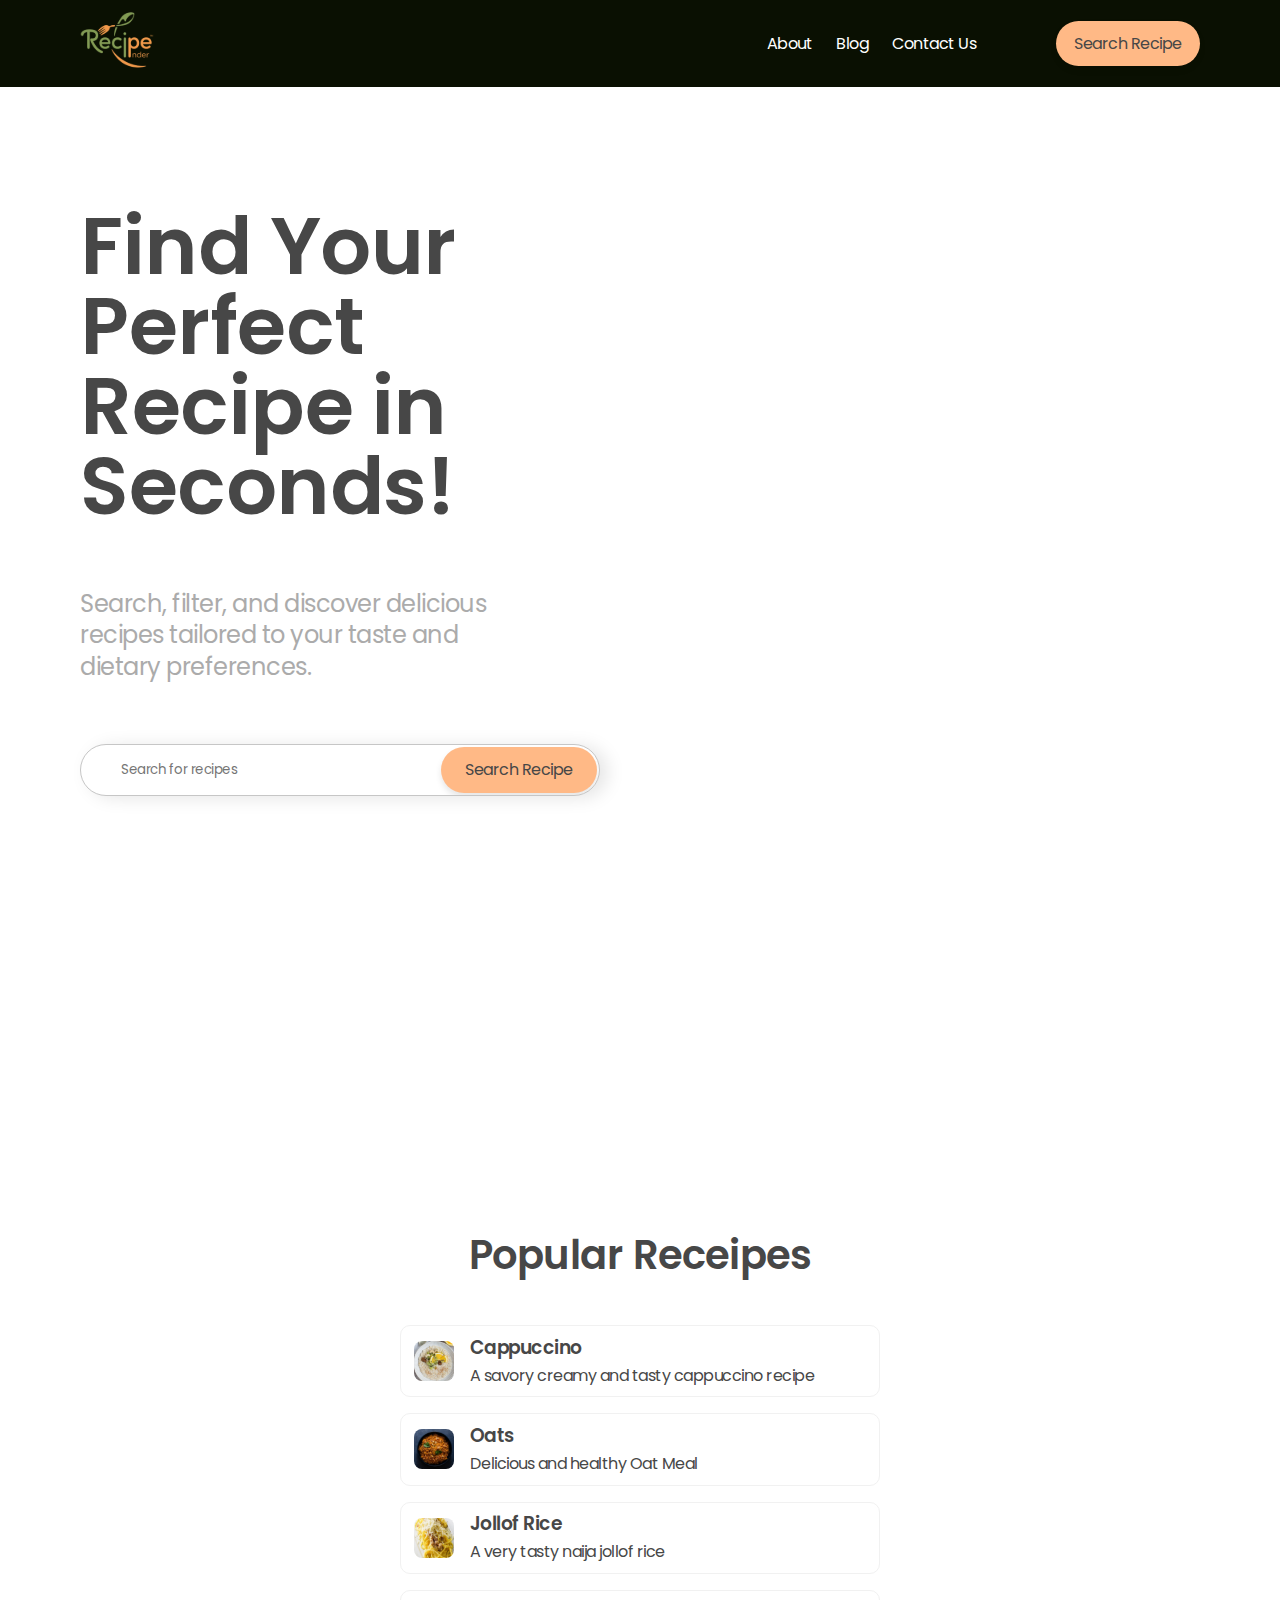
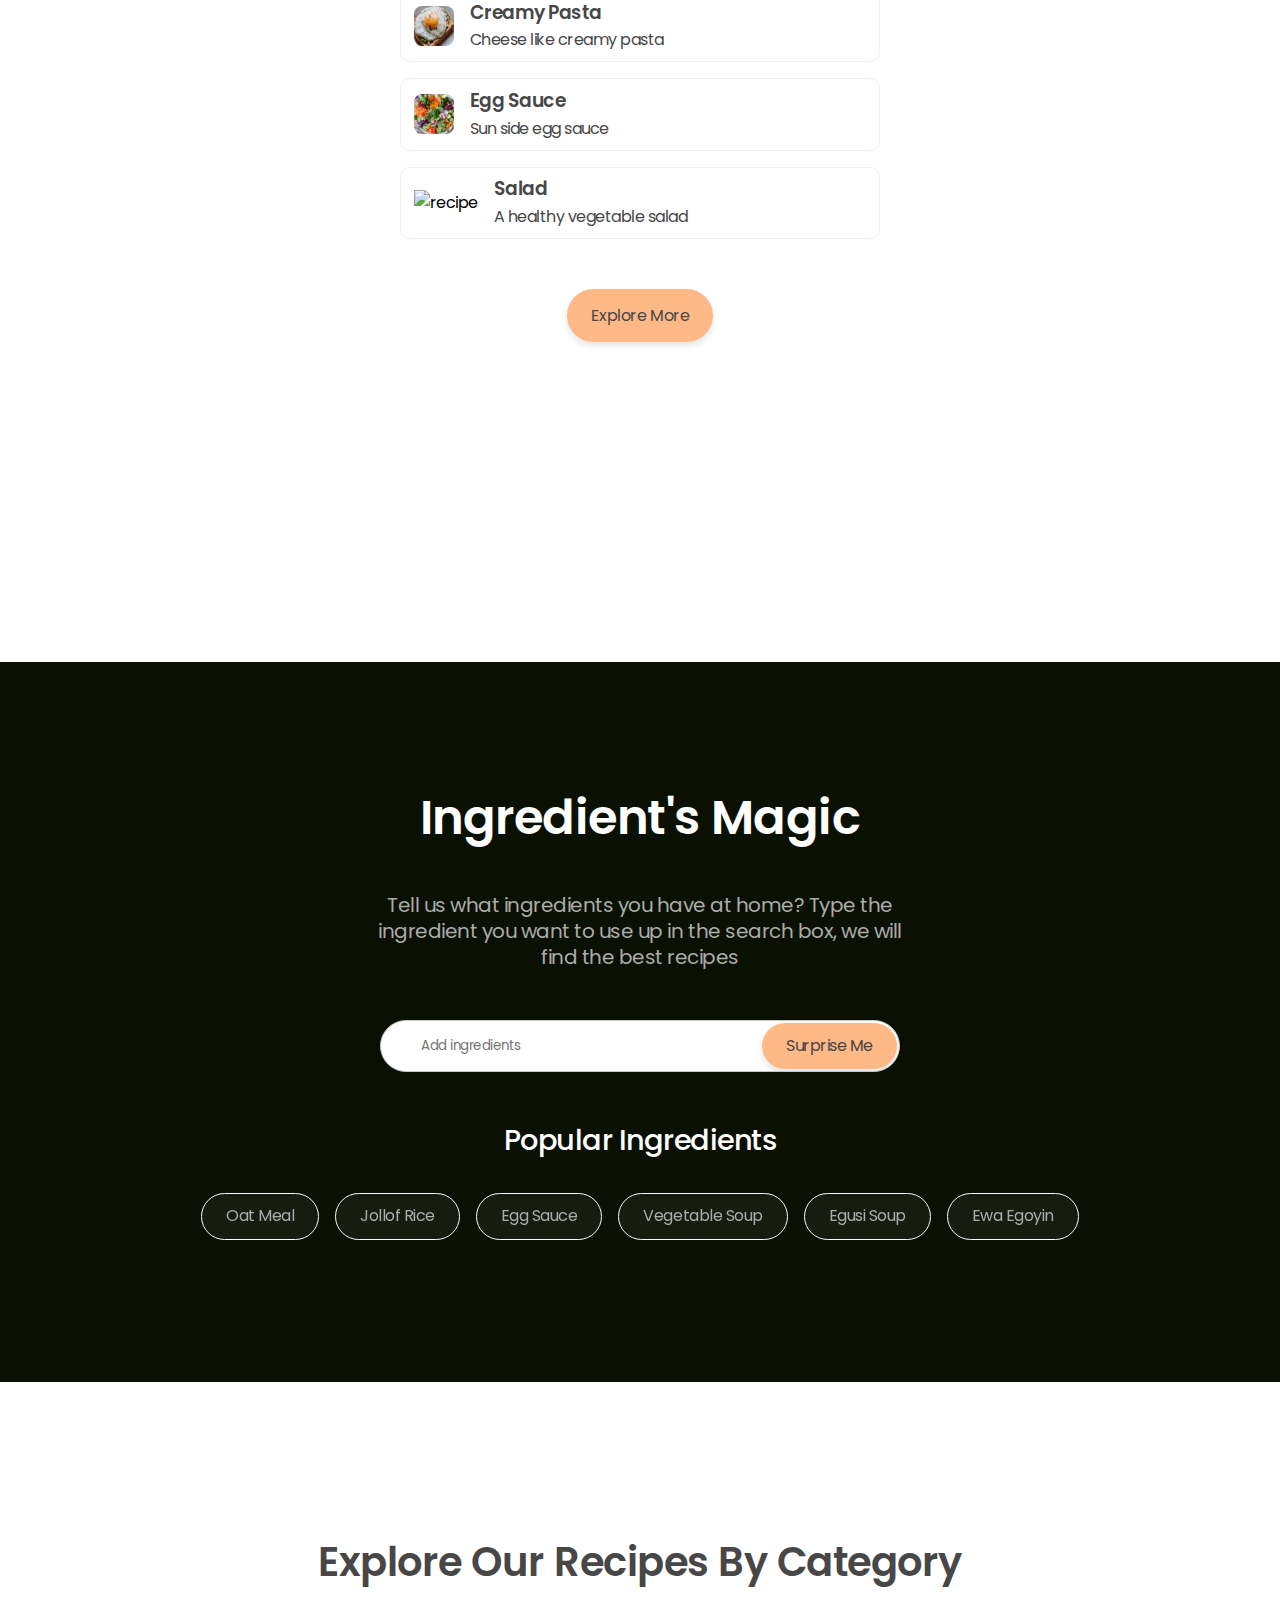
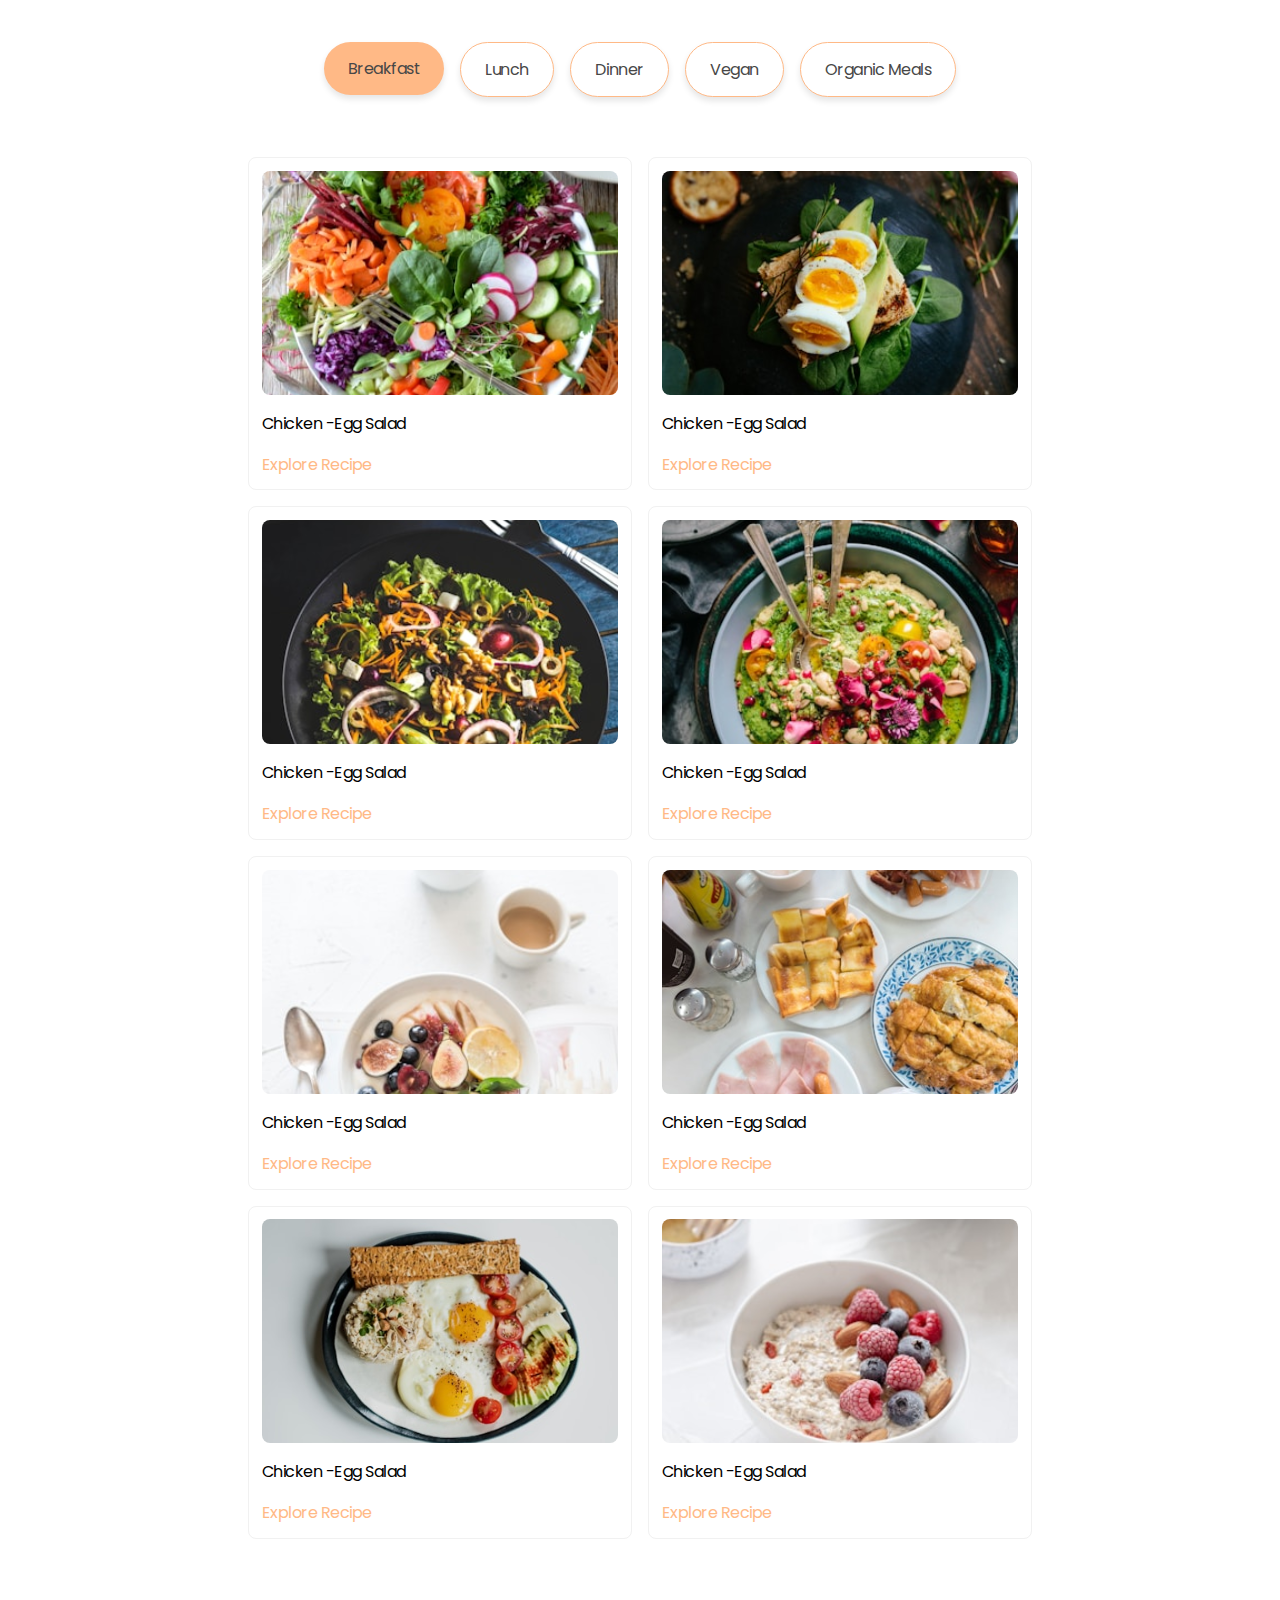
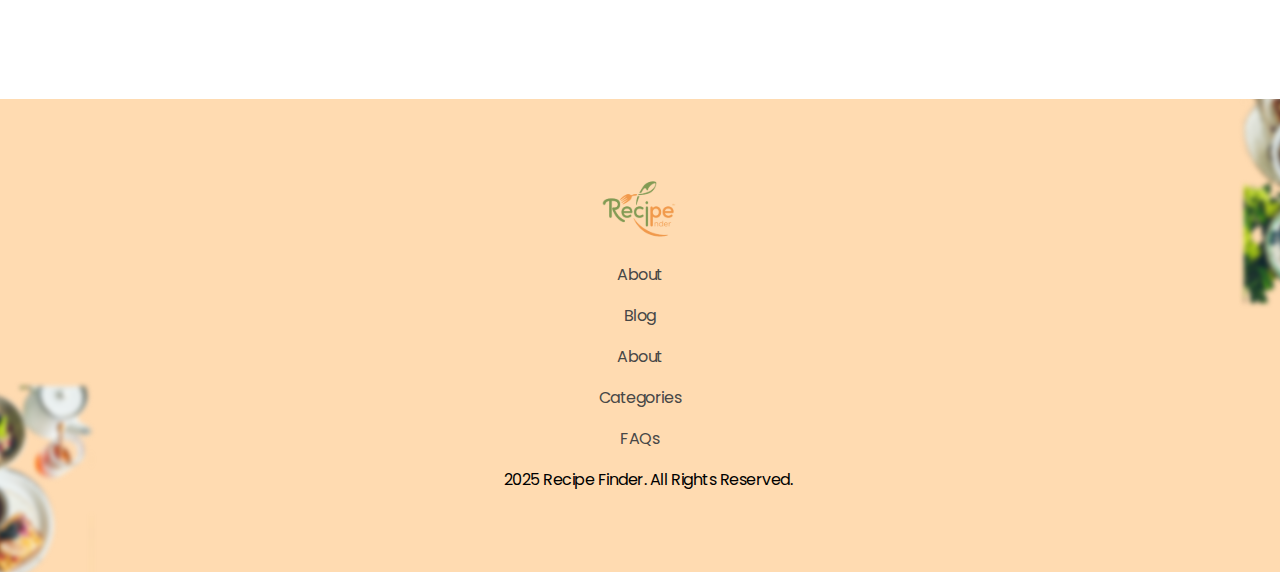
==== index.html @ 2b49505c "Initial" ====
<!DOCTYPE html>
<html lang="en">
<head>
    <meta charset="UTF-8">
    <meta name="viewport" content="width=device-width, initial-scale=1.0">
    <link rel="stylesheet" href="style.css">
    <link rel="stylesheet" href="https://cdnjs.cloudflare.com/ajax/libs/font-awesome/6.6.0/css/all.min.css" integrity="sha512-Kc323vGBEqzTmouAECnVceyQqyqdsSiqLQISBL29aUW4U/M7pSPA/gEUZQqv1cwx4OnYxTxve5UMg5GT6L4JJg==" crossorigin="anonymous" referrerpolicy="no-referrer" />
    <title>Recipe Finder</title>
</head>
<body>
    
    <div class="body-wrapper">

        <div class="nav-bar">

            <a href="./index.html" class="logo">
                <img src="./images/Logo.svg" alt="">
            </a>

            <div class="nav-container-right">

                <div class="nav-link">
                    <a href="#" class="link isnavlink"> About </a>

                    <a href="#" class="link isnavlink"> Blog </a>

                    <a href="#" class="link isnavlink"> Contact Us </a>
                </div>

                <button class="nav-button">Search Recipe</button>

            </div>

            <div class="mobile-menu-icon">
                <i class="fa-solid fa-bars"></i>
            </div>

        </div>

        <div class="body-content-wrapper">

            <div class="hero-section">

                <div class="header-content">
                    <h1>Find Your Perfect Recipe in Seconds!</h1>

                    <p>Search, filter, and discover delicious recipes tailored to your taste and dietary preferences.</p>

                    <form>
                        <div class="form-element">
                            <div class="input-icon">
                                <i class="fa-solid fa-magnifying-glass"></i>
                                <input type="text" placeholder="Search for recipes" class="search-bar">
                            </div>

                            <button type="submit" class="search-button">Search Recipe</button>
                        </div>
                    </form>
                </div>

            </div>

            <div class="pop-recipe-section">

                <h2>Popular Receipes</h2>

                <div class="recipe-group">

                    <div class="recipe-chip">
                        <img src="./images/img 2.svg" alt="recipe">

                        <div class="chip-content">
                            <h3>Cappuccino</h3>
                            <p>A savory creamy and tasty cappuccino recipe</p>
                        </div>
                    </div>

                    <div class="recipe-chip">
                        <img src="./images/img 3.svg" alt="recipe">
                        
                        <div class="chip-content">
                            <h3>Oats</h3>
                            <p>Delicious and healthy Oat Meal</p>
                        </div>
                    </div>

                    <div class="recipe-chip">
                        <img src="./images/img 4.svg" alt="recipe">
                        
                        <div class="chip-content">
                            <h3>Jollof Rice</h3>
                            <p>A very tasty naija jollof rice</p>
                        </div>
                    </div>

                    <div class="recipe-chip">
                        <img src="./images/img 5.svg" alt="recipe">
                        
                        <div class="chip-content">
                            <h3>Creamy Pasta</h3>
                            <p>Cheese like creamy pasta</p>
                        </div>
                    </div>

                    <div class="recipe-chip">
                        <img src="./images/img 6.svg" alt="recipe">
                        
                        <div class="chip-content">
                            <h3>Egg Sauce</h3>
                            <p>Sun side egg sauce</p>
                        </div>
                    </div>

                    <div class="recipe-chip">
                        <img src="./images/img 7.svg" alt="recipe">
                        
                        <div class="chip-content">
                            <h3>Salad</h3>
                            <p>A healthy vegetable salad</p>
                        </div>
                    </div>
                
                </div>

                <button type="button" class="primary-button">Explore More</button>

            </div>

            <div class="ingredient-section">

                <h2>Ingredient's Magic</h2>

                <p>Tell us what ingredients you have at home? Type the ingredient you want to use up in the search box, we will find the best recipes</p>

                <form>
                    <div class="form-element">
                        <div class="input-icon  ingredient-icon">
                            <i class="fa-solid fa-magnifying-glass"></i>
                            <input type="text" placeholder="Add ingredients" class="search-bar">
                        </div>

                        <button type="submit" class="search-button">Surprise Me</button>

                    </div>
                </form>

                <div class="content-wrapper">

                    <h3>Popular Ingredients</h3>

                    <div class="chip-wrapper">
                        <div class="chip">
                            <p>Oat Meal</p>
                        </div>

                        <div class="chip">
                            <p>Jollof Rice</p>
                        </div>

                        <div class="chip">
                            <p>Egg Sauce</p>
                        </div>

                        <div class="chip">
                            <p>Vegetable Soup</p>
                        </div>

                        <div class="chip">
                            <p>Egusi Soup</p>
                        </div>

                        <div class="chip">
                            <p>Ewa Egoyin</p>
                        </div>

                    </div>
                </div>

            </div>

            <div class="explore-section">

                <h2>Explore Our Recipes By Category</h2>

                <div class="chip-wrapper">

                    <button type="button" class="primary-button">Breakfast</button>

                    <button type="button" class="secondary-button">Lunch</button>

                    <button type="button" class="secondary-button">Dinner</button>

                    <button type="button" class="secondary-button">Vegan</button>

                    <button type="button" class="secondary-button">Organic Meals</button>

                </div>

                <div class="recipe-card-wrapper">

                    <div class="card">
                        <div class="img-container">

                        </div>

                        <p>Chicken -Egg Salad</p>

                        <div class="card-footer">
                            <p>Explore Recipe</p>

                            <i class="fa-solid fa-arrow-right"></i>
                        </div>
                    </div>

                    <div class="card">
                        <div class="img-container is2">

                        </div>

                        <p>Chicken -Egg Salad</p>

                        <div class="card-footer">
                            <p>Explore Recipe</p>

                            <i class="fa-solid fa-arrow-right"></i>
                        </div>
                    </div>

                    <div class="card">
                        <div class="img-container is3">

                        </div>

                        <p>Chicken -Egg Salad</p>

                        <div class="card-footer">
                            <p>Explore Recipe</p>

                            <i class="fa-solid fa-arrow-right"></i>
                        </div>
                    </div>

                    <div class="card">
                        <div class="img-container is4">

                        </div>

                        <p>Chicken -Egg Salad</p>

                        <div class="card-footer">
                            <p>Explore Recipe</p>

                            <i class="fa-solid fa-arrow-right"></i>
                        </div>
                    </div>

                    <div class="card ">
                        <div class="img-container is5">

                        </div>

                        <p>Chicken -Egg Salad</p>

                        <div class="card-footer">
                            <p>Explore Recipe</p>

                            <i class="fa-solid fa-arrow-right"></i>
                        </div>
                    </div>

                    <div class="card">
                        <div class="img-container is6">

                        </div>

                        <p>Chicken -Egg Salad</p>

                        <div class="card-footer">
                            <p>Explore Recipe</p>

                            <i class="fa-solid fa-arrow-right"></i>
                        </div>
                    </div>

                    <div class="card">
                        <div class="img-container is7">

                        </div>

                        <p>Chicken -Egg Salad</p>

                        <div class="card-footer">
                            <p>Explore Recipe</p>

                            <i class="fa-solid fa-arrow-right"></i>
                        </div>
                    </div>

                    <div class="card">
                        <div class="img-container is8">

                        </div>

                        <p>Chicken -Egg Salad</p>

                        <div class="card-footer">
                            <p>Explore Recipe</p>

                            <i class="fa-solid fa-arrow-right"></i>
                        </div>
                    </div>


                </div>

            </div>

            <div class="footer-section">

                <div class="logo">
                    <img src="./images/Logo.svg" alt="Logo">
                </div>

                <a href="#" class="link">About</a>

                <a href="#" class="link">Blog</a>

                <a href="#" class="link">About</a>

                <a href="#" class="link">Categories</a>

                <a href="#" class="link">FAQs</a>

                <div class="copy-rght">

                    <i class="fa-solid fa-copyright"></i>

                    <p>2025 Recipe Finder. All Rights Reserved.</p>
                </div>
            </div>

        </div>
    </div>

    <script src="script.js"></script>

</body>
</html>
---- style.css ----
@import url('https://fonts.googleapis.com/css2?family=Poppins:ital,wght@0,100;0,200;0,300;0,400;0,500;0,600;0,700;0,800;0,900;1,100;1,200;1,300;1,400;1,500;1,600;1,700;1,800;1,900&display=swap');

:root {
    --primary-color: #FFB986;
    --secondary-color: #0A1002;
    --background-color: #f7f7f7;
    --text-color: #333;
    --font-family: "Poppins", sans-serif;
    --font-size: 1rem;
    --letter-spacing: -0.031rem;
}

*{
    margin: 0;
    padding: 0;
    box-sizing: border-box;
    font-family: "Poppins", sans-serif;
    letter-spacing: -0.031rem;
}

.nav-bar{
    display: flex;
    padding: 0.625rem 5rem;
    justify-content: space-between;
    align-items: center;
    align-self: stretch;
    background-color: #0A1002;
}

.nav-container-right{
    display: flex;
    align-items: center;
    gap: 5rem;
}

.mobile-menu-icon{
    display: none;
}

.nav-link{
    display: flex;
    align-items: flex-start;
    gap: 1.5rem;
}

.nav-link a{
    color: #FFF;
}

.link{
    text-decoration: none;
    color: #474747;
    font-size: 1rem;
}
.nav-button{
    display: flex;
    padding: 0.875rem 1.5rem;
    flex-direction: column;
    align-items: flex-start;
    gap: 0.625rem;
    border: none;
    outline: none;
    border-radius: 62.4375rem;
    background: var(--Primary-4, #FFB986);
}

.body-content-wrapper{
    display: flex;
    flex-direction: column;
    align-items: flex-start;
    row-gap: 5rem;
    align-self: stretch;
}

.hero-section{
    display: flex;
    height: 92vh;
    padding: 0.625rem 5rem;
    flex-direction: column;
    justify-content: center;
    align-items: flex-start;
    gap: 3.125rem;
    align-self: stretch;
    background: url(./images/Hero\ Section.svg);
    background-size: cover;
    background-repeat: no-repeat;
    background-position: center;
}

.header-content{
    display: flex;
    width: 40%;
    flex-direction: column;
    align-items: flex-start;
    gap: 3.875rem;
}

.header-content h1{
    color: var(--Black-10, #474747);
    font-family: Poppins;
    font-size: 5rem;
    font-style: normal;
    font-weight: 600;
    line-height: 100%; /* 4rem */
}

.header-content p{
    color: var(--Black-6, #ABABAB);
    font-family: Poppins;
    font-size: 1.5rem;
    font-style: normal;
    font-weight: 400;
    line-height: 130%; /* 1.4625rem */
}

.form-element{
    display: flex;
    width: 32.5rem;
    height: 3.25rem;
    padding: 0.125rem 0.125rem 0.125rem 1.5rem;
    justify-content: space-between;
    align-items: center;
    border-radius: 6.1875rem;
    border: 0.5px solid var(--Black-5, #C6C6C6);
    background: #FFF;
    box-shadow: 8px 2px 18px 0px rgba(0, 0, 0, 0.10);
    align-items: center;
    overflow: hidden;
}

.input-icon{
    display: flex;
    flex-direction: row;
    column-gap: 1rem;
    align-items: center;
    color: #ABABAB;
}

.search-bar{
    border: none;
}

.search-bar:focus{
    outline: none;
}

.search-button{
    display: flex;
    padding: 0.875rem 1.5rem;
    flex-direction: column;
    justify-content: center;
    align-items: flex-start;
    gap: 0.625rem;
    align-self: stretch;
    border: none;
    outline: none;
    border-radius: 62.4375rem;
    background: var(--Primary-4, #FFB986);
}

.pop-recipe-section{
    height: auto;
    display: flex;
    flex-direction: column;
    align-items: center;
    gap: 3.125rem;
    align-self: stretch;
    padding: 15rem;
    align-items: center;
    justify-content: center;
}

.pop-recipe-section h2{
    color: var(--Black-10, #474747);
    font-family: Poppins;
    font-size: 2.5rem;
    font-style: normal;
    font-weight: 600;
    line-height: 100%; /* 4rem */
}

.recipe-group{
    width: 80%;
    display: flex;
    flex-wrap: wrap;
    align-items: center;
    justify-content: center;
    gap: 1rem;
}

.recipe-chip{
    display: flex;
    width: 100%;
    padding: 0.8rem;
    align-items: center;
    gap: 1rem;
    border-radius: 0.625rem;
    border: 0.5px solid var(--Black-3, #F1F1F1);
    background: #FFF;
    max-width: 30rem;
    min-width: 25rem;
}

.chip-content{
    display: flex;
    flex-direction: column;
    gap: 0.625rem;
}
.recipe-chip h3{
    color: var(--Black-10, #474747);
    font-family: Poppins;
    font-weight: 600;
    line-height: 100%; /* 4rem */
    color: #474747;
}

.recipe-chip p{
    color: var(--Black-10, #474747);
    font-family: Poppins;
    font-style: normal;
    font-weight: 600;
    line-height: 100%; /* 4rem */
    color: #474747;
    font-weight: 400;
}

.primary-button{
    display: flex;
    padding: 0.875rem 1.5rem;
    flex-direction: column;
    align-items: flex-start;
    gap: 0.625rem;
    border: none;
    outline: none;
    border-radius: 62.4375rem;
    background: var(--Primary-4, #FFB986);
}

.secondary-button{
    display: flex;
    padding: 0.875rem 1.5rem;
    flex-direction: column;
    align-items: flex-start;
    gap: 0.625rem;
    border: solid;
    outline: none;
    border-width: 1px;
    border-radius: 62.4375rem;
    border-color: var(--Secondary-4, #FFB986);
    background: #FFF;
    /* color: #FFB986; */
}

/* General Button Styles */
button {
    background-color: #ff6f61; /* Attractive red-orange */
    color: #474747;
    border: none;
    padding: 12px 20px;
    font-size: 16px;
    cursor: pointer;
    border-radius: 8px;
    transition: all 0.3s ease-in-out;
    box-shadow: 0 4px 6px rgba(0, 0, 0, 0.1);
    font-weight: 400;
    align-items: center;
    justify-content: center;
}

/* Hover Effect */
button:hover {
    background-color: #e85a50; /* Slightly darker on hover */
    transform: scale(1.05); /* Slight scaling effect */
    box-shadow: 0 6px 12px rgba(0, 0, 0, 0.2);
    color: white;
    font-weight: 400;
}

/* Active Effect (Clicking the Button) */
button:active {
    transform: scale(0.98);
    box-shadow: 0 3px 8px rgba(0, 0, 0, 0.15);
}

/* Nav Button Specific */
.nav-button {
    padding: 10px 18px;
    font-size: 16px;
}

/* Search Page Button */
.search-button {
    width: fit-content;
    font-size: 16px;
    align-items: center;
}


.ingredient-section{
    display: flex;
    height: 80vh;
    padding: 2.5rem 5rem;
    flex-direction: column;
    justify-content: center;
    align-items: center;
    gap: 3.125rem;
    align-self: stretch;
    background: #0A1002;
}

.ingredient-section h2{
    color: var(--Black, #FFF);
    font-family: Poppins;
    font-size: 3rem;
    font-style: normal;
    font-weight: 600;
    line-height: 100%; /* 2rem */
}

.ingredient-section p{
    width: 50%;
    color: var(--Black-6, #ABABAB);
    text-align: center;
    font-family: Poppins;
    font-size: 1.25rem;
    font-style: normal;
    font-weight: 400;
    line-height: 130%; /* 1.625rem */
}

.content-wrapper{
    display: flex;
    flex-direction: column;
    align-items: center;
    gap: 1.5rem;
}

.content-wrapper h3{
    color: var(--Black, #FFF);
    font-family: Poppins;
    font-size: 1.8rem;
    font-style: normal;
    font-weight: 500;
    line-height: 130%; /* 1.4625rem */
}

.chip-wrapper{
    width: 100%;
    display: flex;
    padding: 0.625rem 0rem;
    justify-content: center;
    align-items: flex-start;
    gap: 1rem;
}

.chip{
    display: flex;
   
    width: fit-content;
    padding: 0.75rem 1.5rem;
    flex-direction: column;
    align-items: center;
    gap: 0.625rem;
    border-radius: 62.4375rem;
    border: 0.05px solid var(--Black-2, #FAFAFA);
    background: rgba(255, 255, 255, 0.05);
    backdrop-filter: blur(2px);
}

.chip p{
    font-size: 1rem;
    width: 100%;
}

.explore-section{
    display: flex;
    padding: 5rem 5rem;
    flex-direction: column;
    justify-content: center;
    align-items: center;
    gap: 3.125rem;
    align-self: stretch;
}

.explore-section h2{
    color: var(--Black-10, #474747);
    font-family: Poppins;
    font-size: 2.5rem;
    font-style: normal;
    font-weight: 600;
    line-height: 100%; /* 4rem */
}

.recipe-card-wrapper{
    width: 70%;
    display: flex;
    justify-content: center;
    align-items: center;
    align-content: center;
    gap: 1rem;
    flex: 1 0 0;
    flex-wrap: wrap;
}

.card{
    display: flex;
    min-width: 11.5rem;
    padding: var(--Number-2, 0.8rem);
    flex-direction: column;
    align-items: flex-start;
    gap: 1rem;
    flex: 1 0 0;
    border-radius: var(--Number-2, 0.5rem);
    border: 0.5px solid var(--Black-3, #F1F1F1);
    background: #FFF;
    max-width: 25rem;
    min-width: 20rem;
}

.img-container{
    height: 14rem;
    align-self: stretch;
    border-radius: var(--Number-2, 0.5rem);
    background: url(./images/image\ 1.svg) lightgray 50% / cover no-repeat;
}

.is2{
    background: url(./images/image\ 2.svg) lightgray 50% / cover no-repeat;
}

.is3{
    background: url(./images/image\ 3.svg) lightgray 50% / cover no-repeat;
}

.is4{
    background: url(./images/image\ 4.svg) lightgray 50% / cover no-repeat;
}

.is5{
    background: url(./images/image\ 5.svg) lightgray 50% / cover no-repeat;
}

.is6{
    background: url(./images/image\ 6.svg) lightgray 50% / cover no-repeat;
}

.is7{
    background: url(./images/image\ 7.svg) lightgray 50% / cover no-repeat;
}

.is8{
    background: url(./images/image\ 8.svg) lightgray 50% / cover no-repeat;
}

.card-footer{
    width: 100%;
    display: flex;
    flex-direction: row;
    justify-content: space-between;
    align-items: center;
    color: #FFB986;
}

.footer-section{
    height: fit-content;
    display: flex;
    /* height: 24rem; */
    padding: 5rem 5rem;
    flex-direction: column;
    justify-content: center;
    align-items: center;
    gap: 1rem;
    align-self: stretch;
    background: var(--Secondary-4, #FFDBB1);
    background: url(./images/Footer\ Section.svg) lightgray 50% / cover no-repeat;
}

.copy-rght{
    display: flex;
    flex-direction: row;
    gap: 1rem;
    align-items: center;
    align-items: center;
}




@media (max-width: 1200px) {
    .nav-bar {
        padding: 0.625rem 2rem;
    }

    .hero-section {
        padding: 0.625rem 2rem;
    }

    .pop-recipe-section {
        padding: 10rem 2rem;
    }

    .ingredient-section {
        padding: 2.5rem 2rem;
    }

    .explore-section {
        padding: 2.5rem 2rem;
    }

    .footer-section {
        padding: 2.5rem 2rem;
    }
}

@media (max-width: 768px) {
    .nav-bar {
        flex-direction: column;
        align-items: flex-start;
    }

    .nav-container-right {
        flex-direction: column;
        gap: 1rem;
    }

    .header-content {
        width: 100%;
    }

    .recipe-group {
        width: 80vw;
    }

    .recipe-chip {
        min-width: 100%;
    }

    .ingredient-section p {
        width: 80%;
    }

    .content-wrapper h3 {
        font-size: 1.5rem;
    }

    .recipe-card-wrapper {
        width: 100%;
    }

    .card {
        min-width: 100%;
    }
}

@media (max-width: 480px) {
    .body-wrapper {
        width: 100%;
        overflow: hidden;
    }

    .nav-bar {
        padding: 0.625rem 1rem;
        background-color: #0A1002;
    }

    .nav-container-right{
        display: none;
    }

    .mobile-menu-icon i{
        display: block;
        color: #ABABAB;
        font-size: 5rem;
    }

    .content-wrapper{
        width: 100%;
        background-size: cover;
    }

    .hero-section {
        width: 100%;
        height: 90vh;
        padding: 0.625rem 1rem;
    }

    .header-content {
        width: 100%;
    }

    .form-element{
        width: 100%;
    }

    .pop-recipe-section {
        padding: 5rem 1rem;
    }

    .ingredient-section {
        padding: 1.25rem 1rem;
    }

    .ingredient-section h2 {
        font-size: 2rem;
    }

    .chip-wrapper{
        width: 100%;
        flex-wrap: wrap;
    }

    .chip{
        padding: 0.625rem 1rem;
    }

    .explore-section {
        padding: 1.25rem 1rem;
    }

    .explore-section h2 {
        font-size: 2rem;
        text-align: center;
    }

    .footer-section {
        padding: 1.25rem 1rem;
    }

    .header-content h1 {
        font-size: 2.5rem;
    }

    .header-content p {
        font-size: 1rem;
    }

    .recipe-chip {
        min-width: 100%;
    }

    .ingredient-section p {
        width: 100%;
    }

    .content-wrapper h3 {
        font-size: 1.2rem;
    }

    .recipe-card-wrapper {
        width: 100%;
    }

    .card {
        min-width: 100%;
    }
}
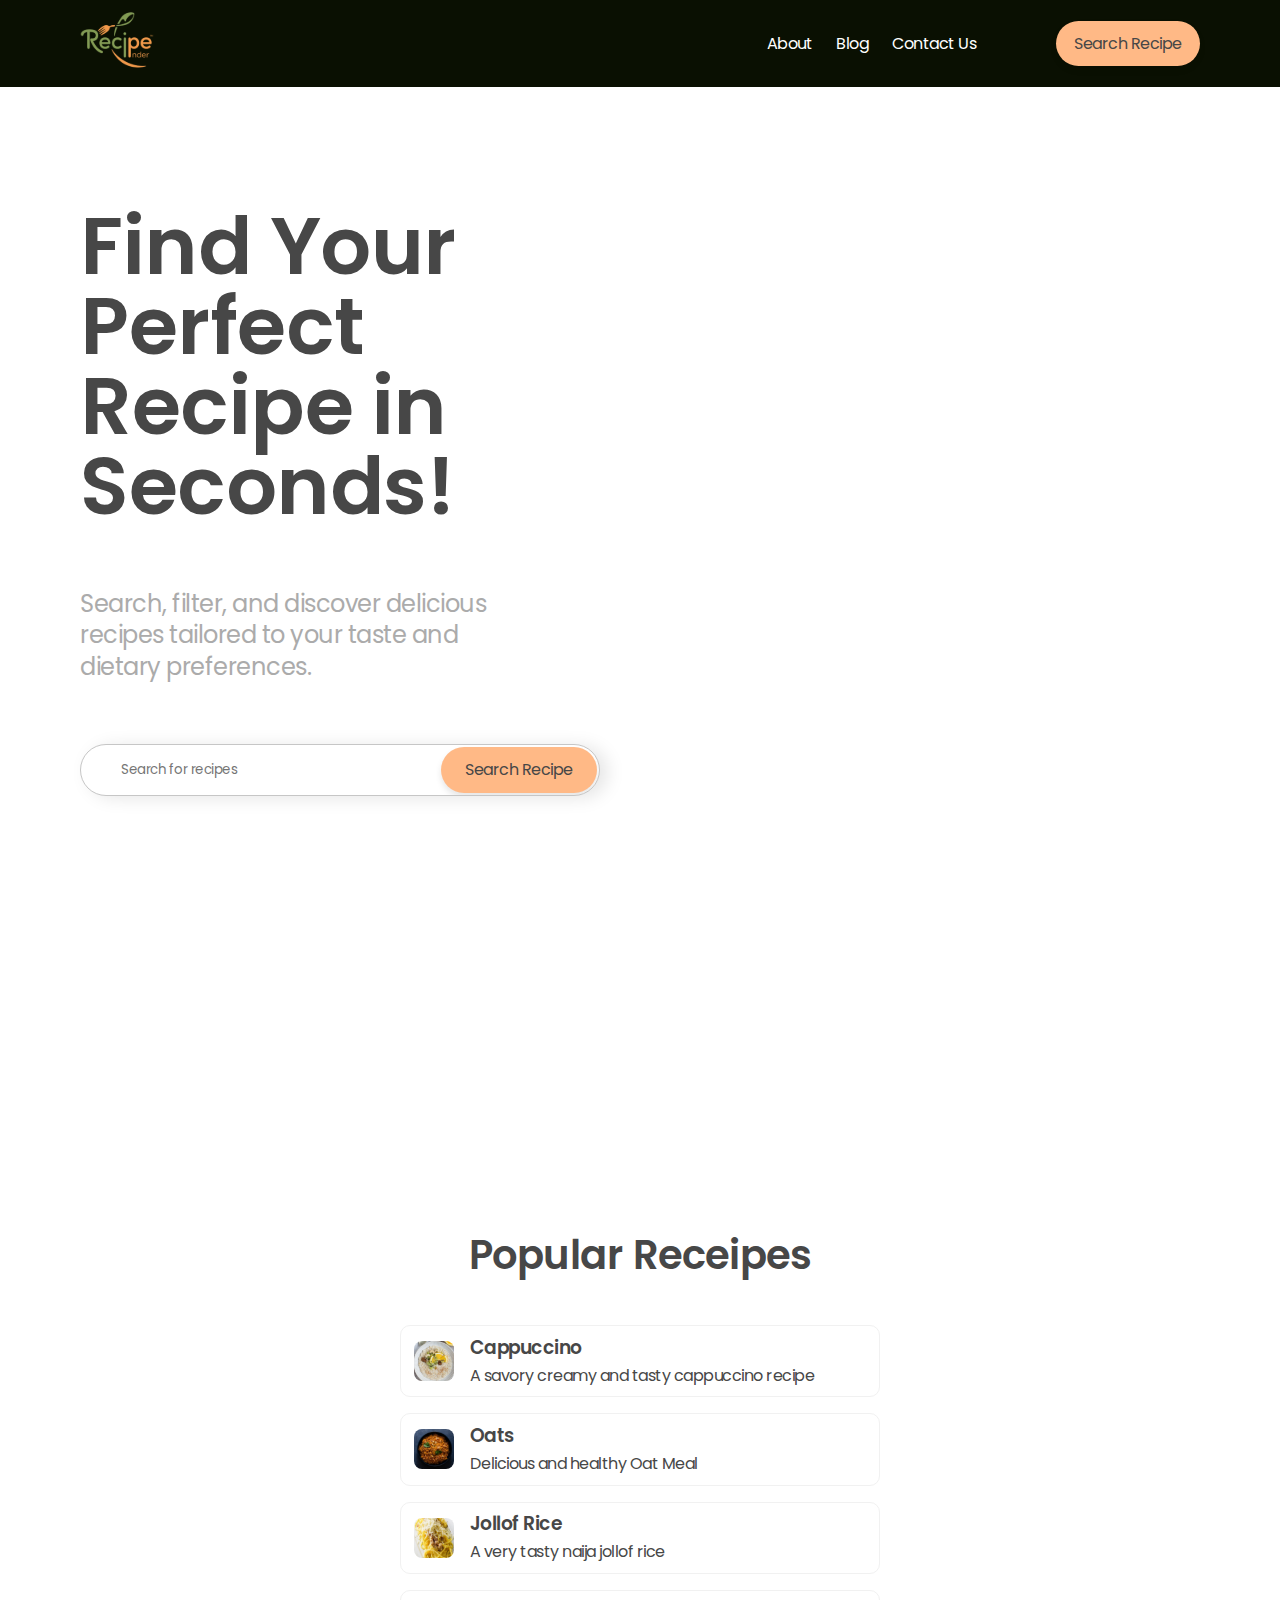
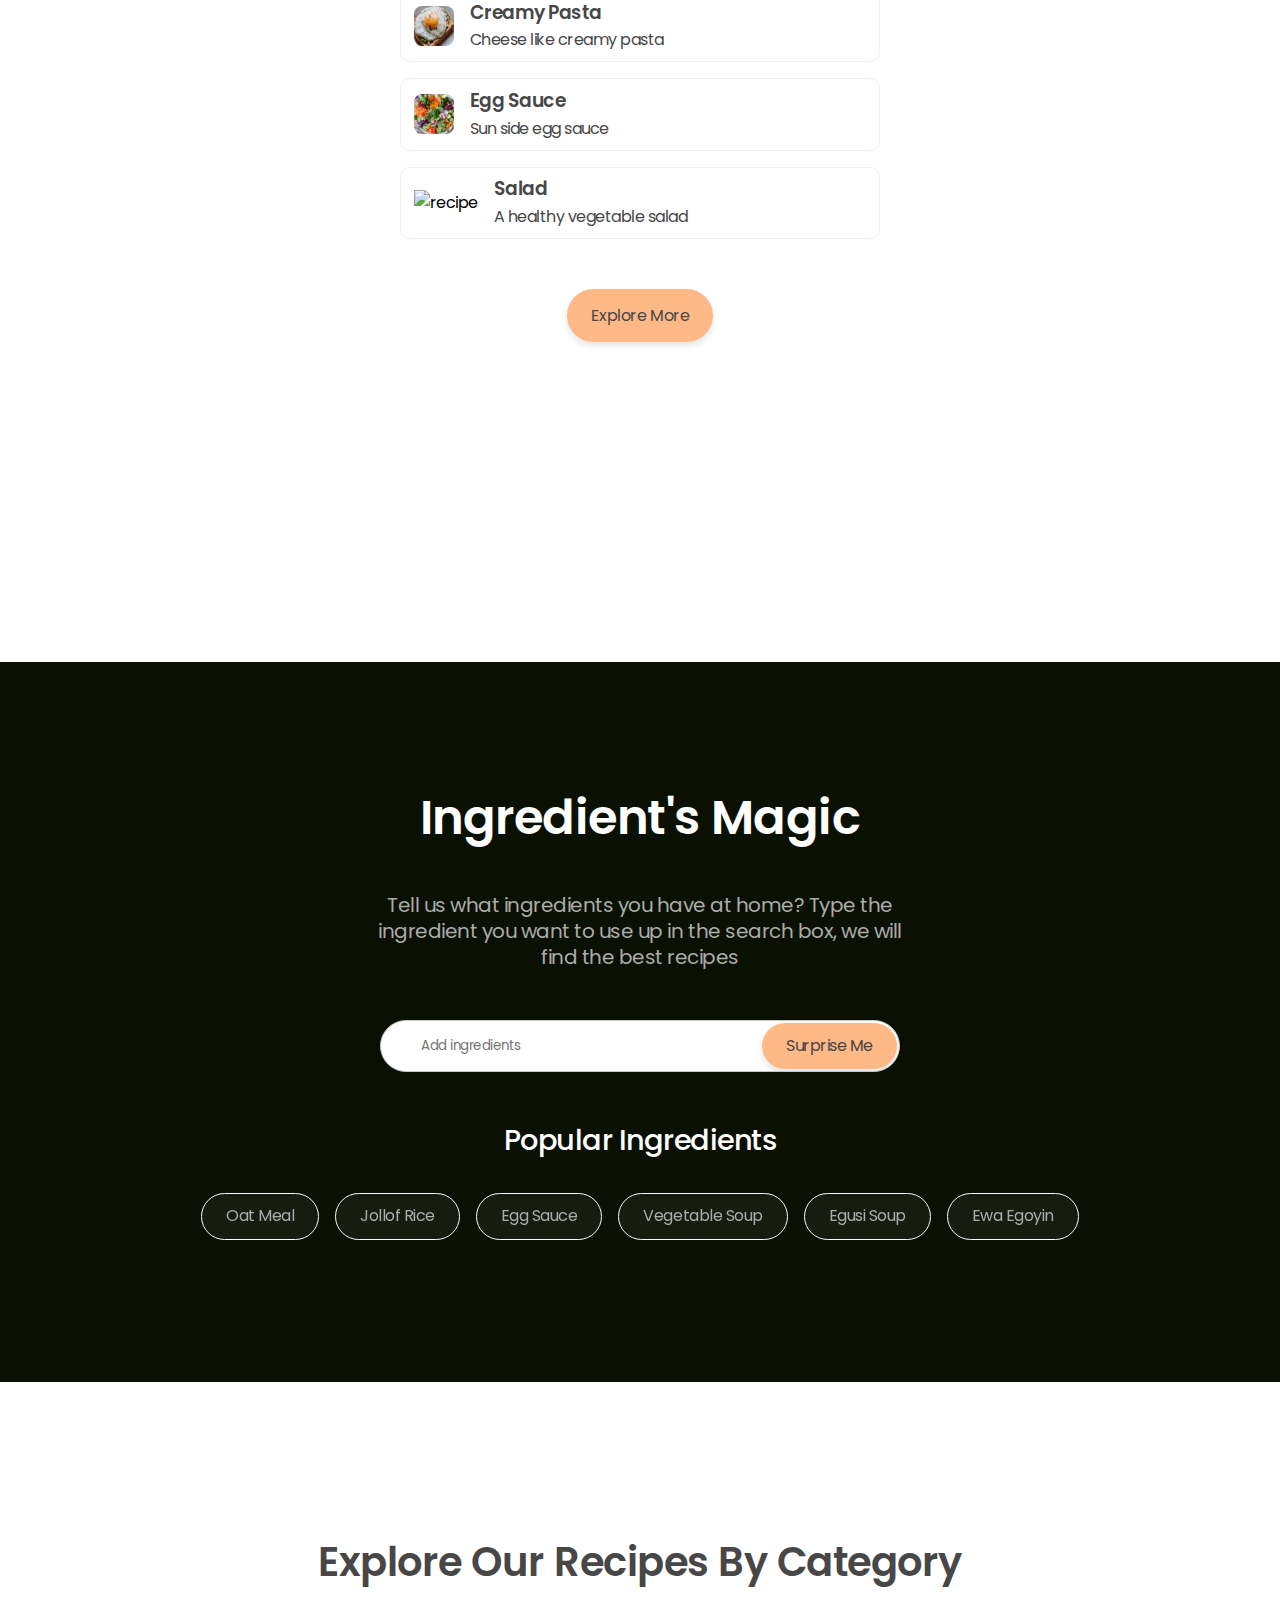
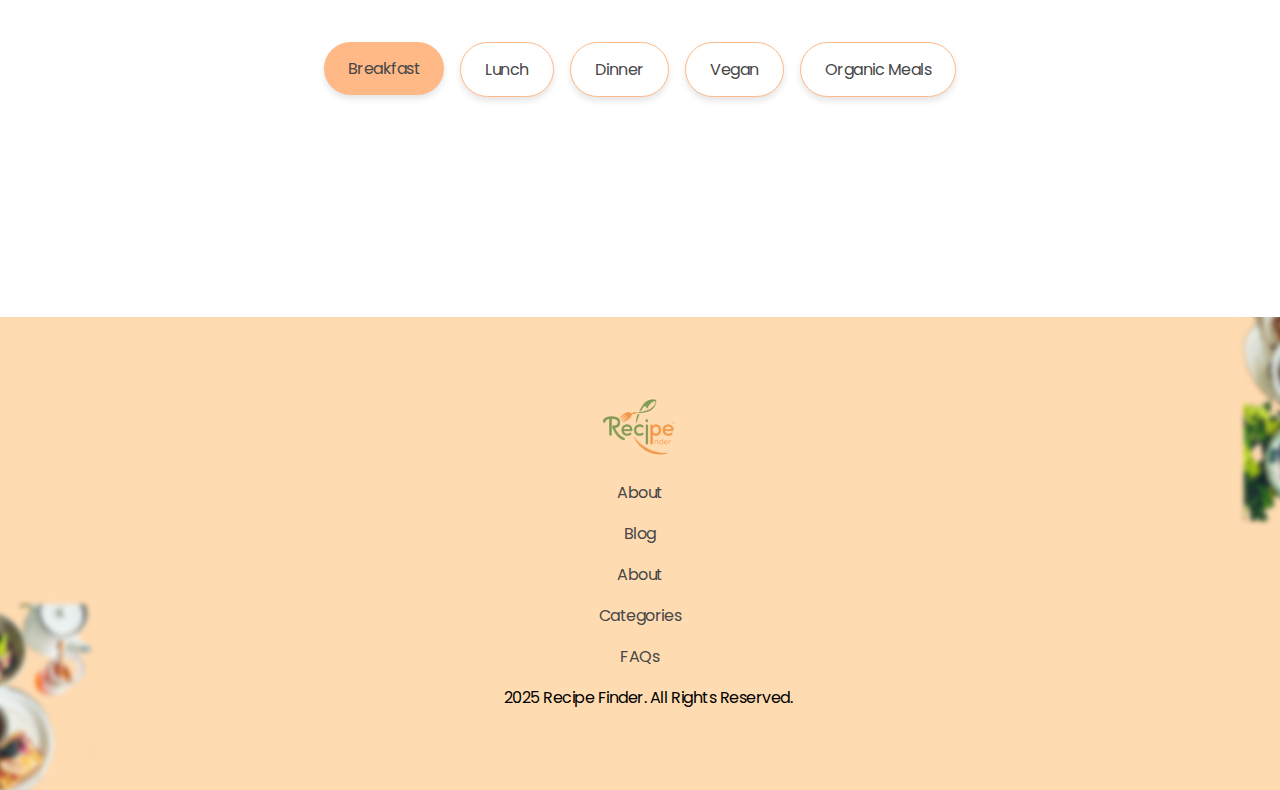
==== commit 6bcb1861: "link Update" ====
--- a/index.html
+++ b/index.html
@@ -20,11 +20,11 @@
             <div class="nav-container-right">
 
                 <div class="nav-link">
-                    <a href="#" class="link isnavlink"> About </a>
-
-                    <a href="#" class="link isnavlink"> Blog </a>
-
-                    <a href="#" class="link isnavlink"> Contact Us </a>
+                    <a href="https://ironali.com" class="link isnavlink"> About </a>
+
+                    <a href="https://www.linkedin.com/in/ironali/" class="link isnavlink"> Blog </a>
+
+                    <a href="https://www.linkedin.com/in/ironali/" class="link isnavlink"> Contact Us </a>
                 </div>
 
                 <button class="nav-button">Search Recipe</button>
@@ -321,11 +321,11 @@
                     <img src="./images/Logo.svg" alt="Logo">
                 </div>
 
-                <a href="#" class="link">About</a>
-
-                <a href="#" class="link">Blog</a>
-
-                <a href="#" class="link">About</a>
+                <a href="https://ironali.com" class="link">About</a>
+
+                <a href="https://www.linkedin.com/in/ironali/" class="link">Blog</a>
+
+                <a href="https://ironali.com" class="link">About</a>
 
                 <a href="#" class="link">Categories</a>
 
--- a/style.css
+++ b/style.css
@@ -592,6 +592,10 @@
         width: 100%;
     }
 
+    .search-button {
+        font-size: 0.8rem;
+    }
+
     .pop-recipe-section {
         padding: 5rem 1rem;
     }
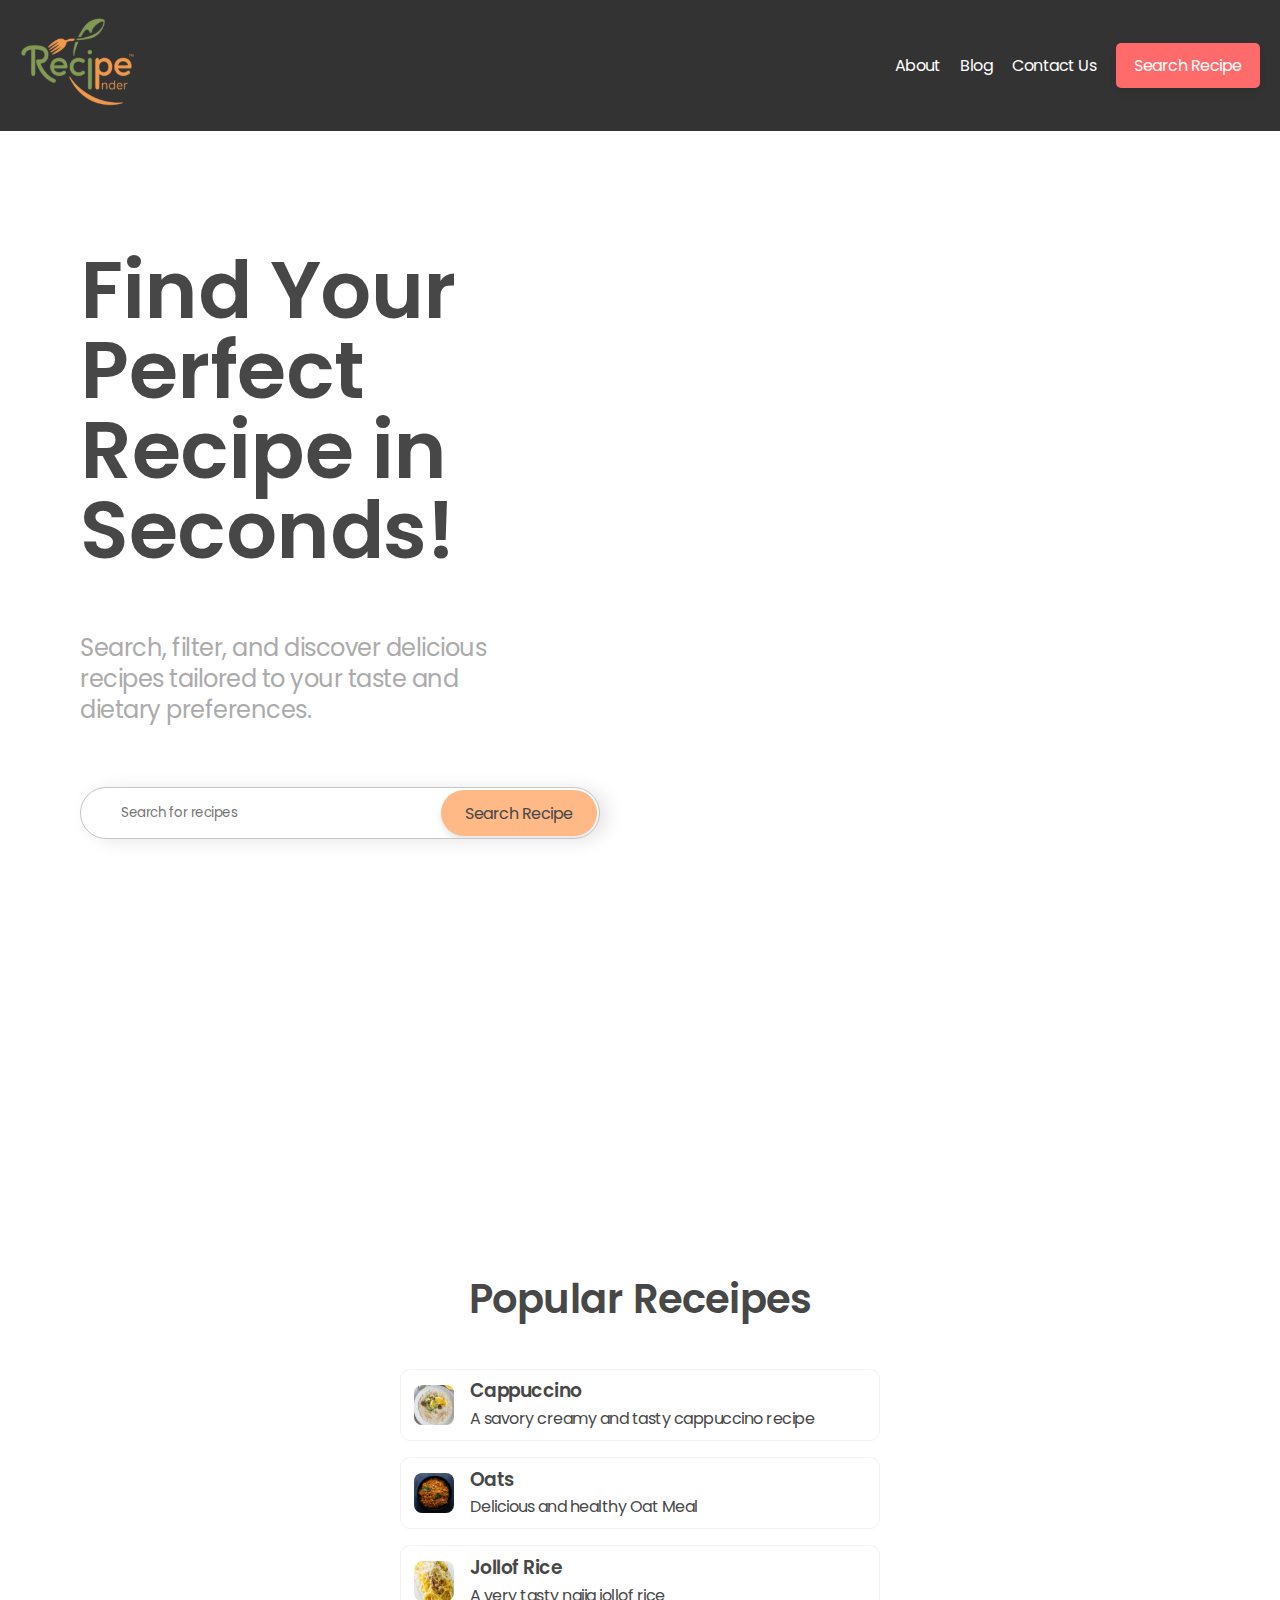
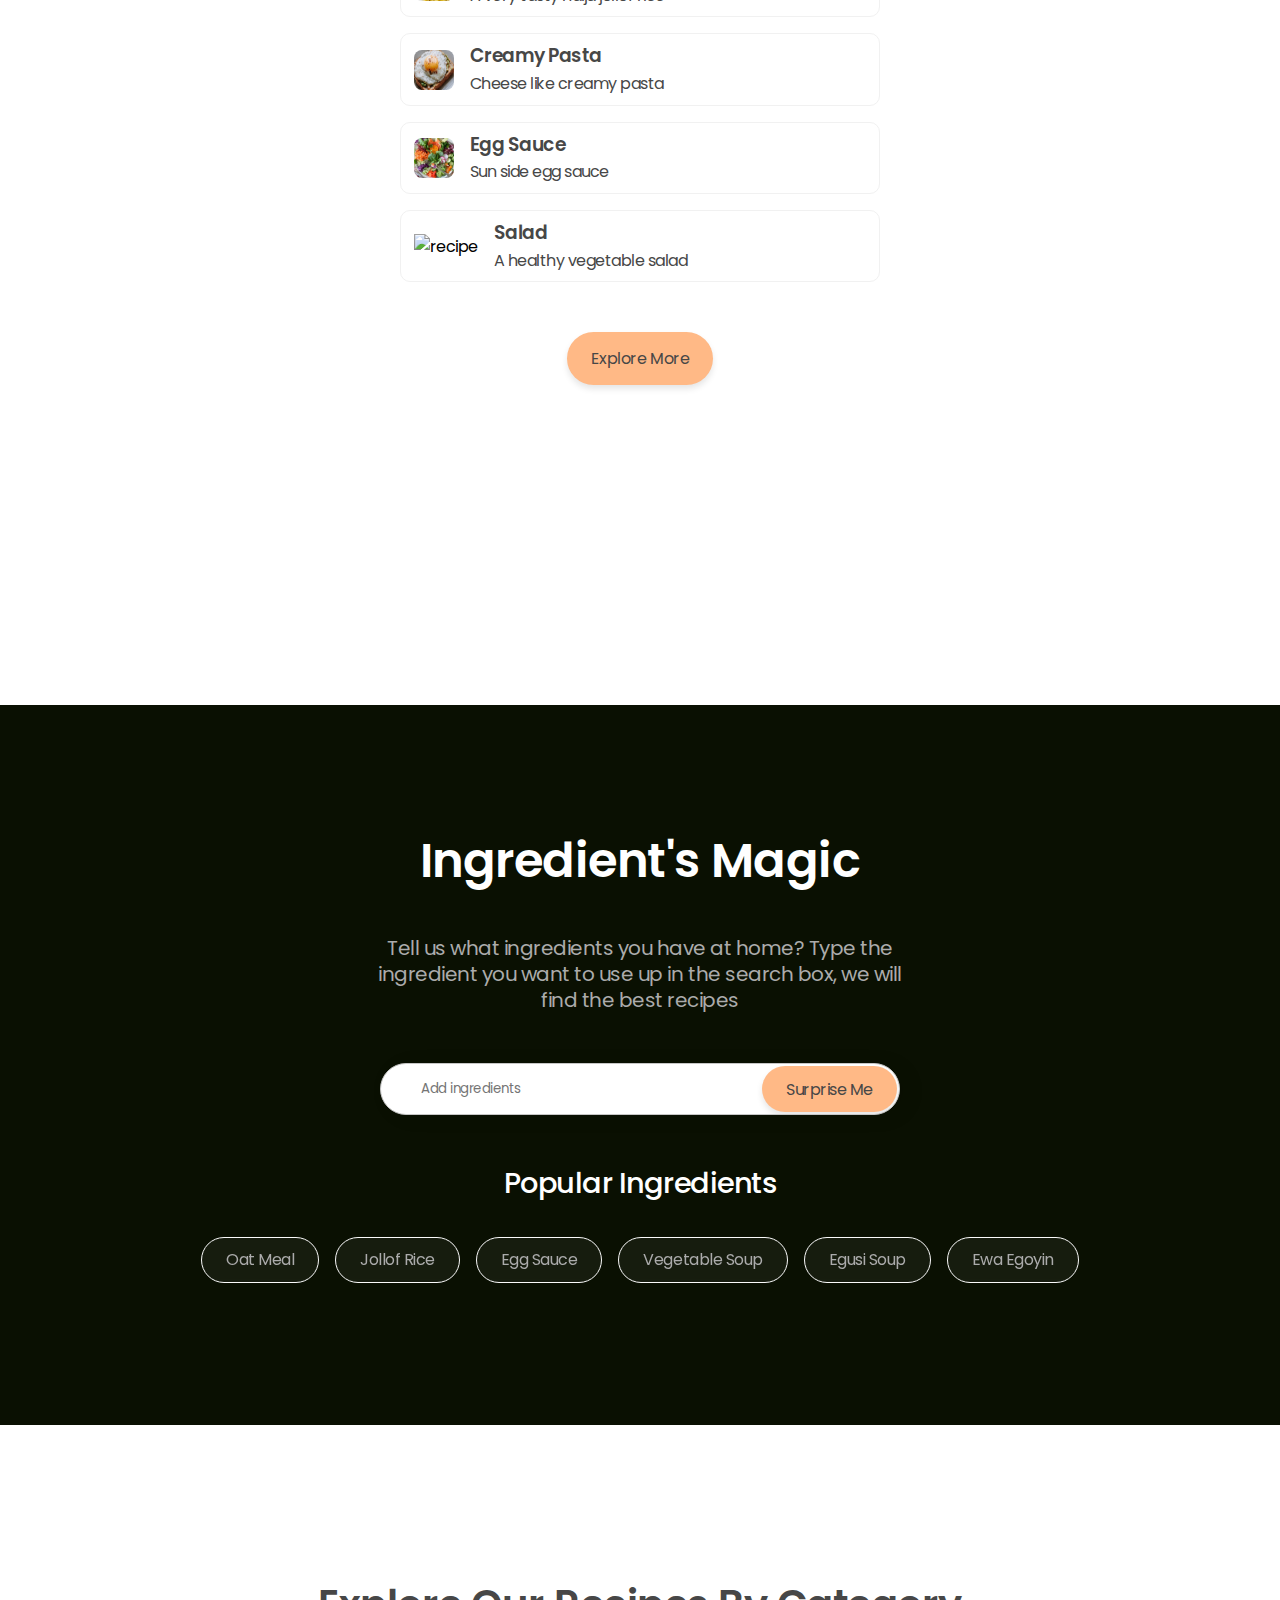
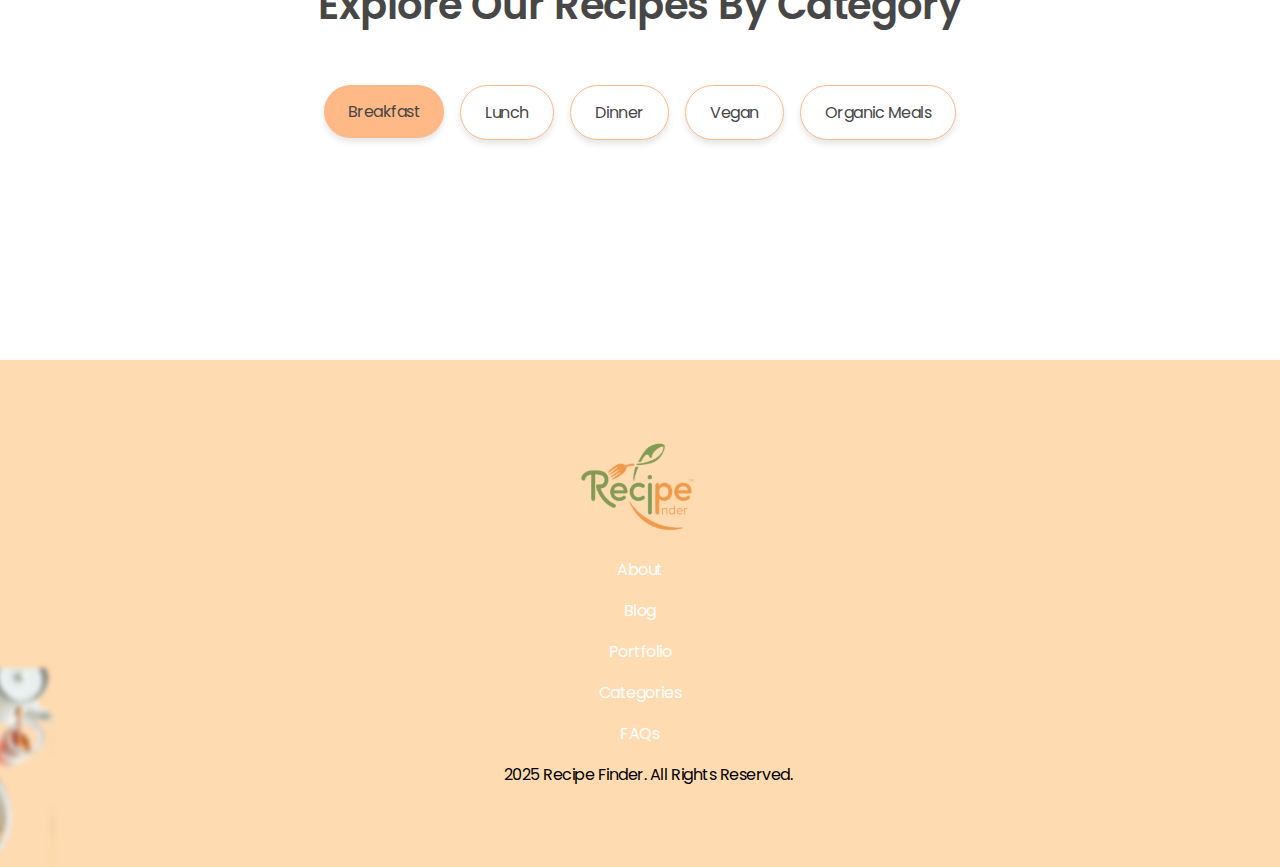
==== commit e0ad51c3: ";mobile menu update" ====
--- a/index.html
+++ b/index.html
@@ -11,7 +11,7 @@
     
     <div class="body-wrapper">
 
-        <div class="nav-bar">
+        <!-- <div class="nav-bar">
 
             <a href="./index.html" class="logo">
                 <img src="./images/Logo.svg" alt="">
@@ -31,11 +31,38 @@
 
             </div>
 
-            <div class="mobile-menu-icon">
+            
+
+        </div> --> 
+
+        <div class="nav-bar">
+            <a href="./index.html" class="logo">
+                <img src="./images/Logo.svg" alt="Logo">
+            </a>
+        
+            <div class="nav-container-right">
+                <div class="nav-link">
+                    <a href="https://ironali.com" class="link isnavlink">About</a>
+                    <a href="https://www.linkedin.com/in/ironali/" class="link isnavlink">Blog</a>
+                    <a href="https://www.linkedin.com/in/ironali/" class="link isnavlink">Contact Us</a>
+                </div>
+                <button class="nav-button">Search Recipe</button>
+            </div>
+        
+            <!-- Mobile Menu Toggle -->
+            <button class="menu-toggle" aria-label="Open Menu">
                 <i class="fa-solid fa-bars"></i>
-            </div>
-
+            </button>
+        
+            <!-- Mobile Menu -->
+            <div class="mobile-menu">
+                <a href="https://ironali.com" class="mobile-link">About</a>
+                <a href="https://www.linkedin.com/in/ironali/" class="mobile-link">Blog</a>
+                <a href="https://www.linkedin.com/in/ironali/" class="mobile-link">Contact Us</a>
+                <button class="nav-button mobile-btn">Search Recipe</button>
+            </div>
         </div>
+        
 
         <div class="body-content-wrapper">
 
@@ -325,7 +352,7 @@
 
                 <a href="https://www.linkedin.com/in/ironali/" class="link">Blog</a>
 
-                <a href="https://ironali.com" class="link">About</a>
+                <a href="https://ironali.com" class="link">Portfolio</a>
 
                 <a href="#" class="link">Categories</a>
 
--- a/style.css
+++ b/style.css
@@ -18,7 +18,7 @@
     letter-spacing: -0.031rem;
 }
 
-.nav-bar{
+/* .nav-bar{
     display: flex;
     padding: 0.625rem 5rem;
     justify-content: space-between;
@@ -62,7 +62,107 @@
     outline: none;
     border-radius: 62.4375rem;
     background: var(--Primary-4, #FFB986);
-}
+} */
+
+/* Navigation Bar */
+.nav-bar {
+    display: flex;
+    justify-content: space-between;
+    align-items: center;
+    padding: 15px 20px;
+    background: #333;
+    color: white;
+    position: relative;
+}
+
+/* Logo */
+.logo img {
+    width: 120px;
+}
+
+/* Desktop Navigation */
+.nav-container-right {
+    display: flex;
+    align-items: center;
+}
+
+.nav-link {
+    display: flex;
+    gap: 20px;
+}
+
+.link {
+    text-decoration: none;
+    color: white;
+    font-size: 16px;
+}
+
+.nav-button {
+    background: #ff6b6b;
+    color: white;
+    border: none;
+    padding: 10px 15px;
+    cursor: pointer;
+    margin-left: 20px;
+    border-radius: 5px;
+}
+
+/* Hide Mobile Menu Initially */
+.mobile-menu {
+    display: none;
+    flex-direction: column;
+    position: absolute;
+    top: 60px;
+    right: 0;
+    width: 200px;
+    background: #222;
+    padding: 15px;
+    border-radius: 5px;
+}
+
+.mobile-link {
+    color: white;
+    text-decoration: none;
+    padding: 10px 0;
+    display: block;
+}
+
+.mobile-btn {
+    margin-top: 10px;
+    width: 100%;
+}
+
+/* Mobile Menu Toggle */
+.menu-toggle {
+    background: none;
+    border: none;
+    color: white;
+    font-size: 24px;
+    cursor: pointer;
+    display: none;
+}
+
+/* Responsive for Mobile */
+@media (max-width: 768px) {
+
+    .nav-bar{
+        display: flex;
+        flex-direction: row;
+    }
+
+    .nav-container-right {
+        display: none;
+    }
+
+    .menu-toggle {
+        display: flex;
+    }
+
+    .mobile-menu.active {
+        display: flex;
+    }
+}
+
 
 .body-content-wrapper{
     display: flex;
@@ -558,9 +658,27 @@
         overflow: hidden;
     }
 
-    .nav-bar {
+    /* .nav-bar {
         padding: 0.625rem 1rem;
         background-color: #0A1002;
+    } */
+
+    .nav-bar{
+        display: flex;
+        flex-direction: row;
+        align-items: center;
+    }
+
+    .nav-container-right {
+        display: none;
+    }
+
+    .menu-toggle {
+        display: flex;
+    }
+
+    .mobile-menu.active {
+        display: flex;
     }
 
     .nav-container-right{
@@ -657,4 +775,10 @@
     .card {
         min-width: 100%;
     }
+}
+
+@media (min-width: 769px) {
+    .menu-toggle {
+        display: none;
+    }
 }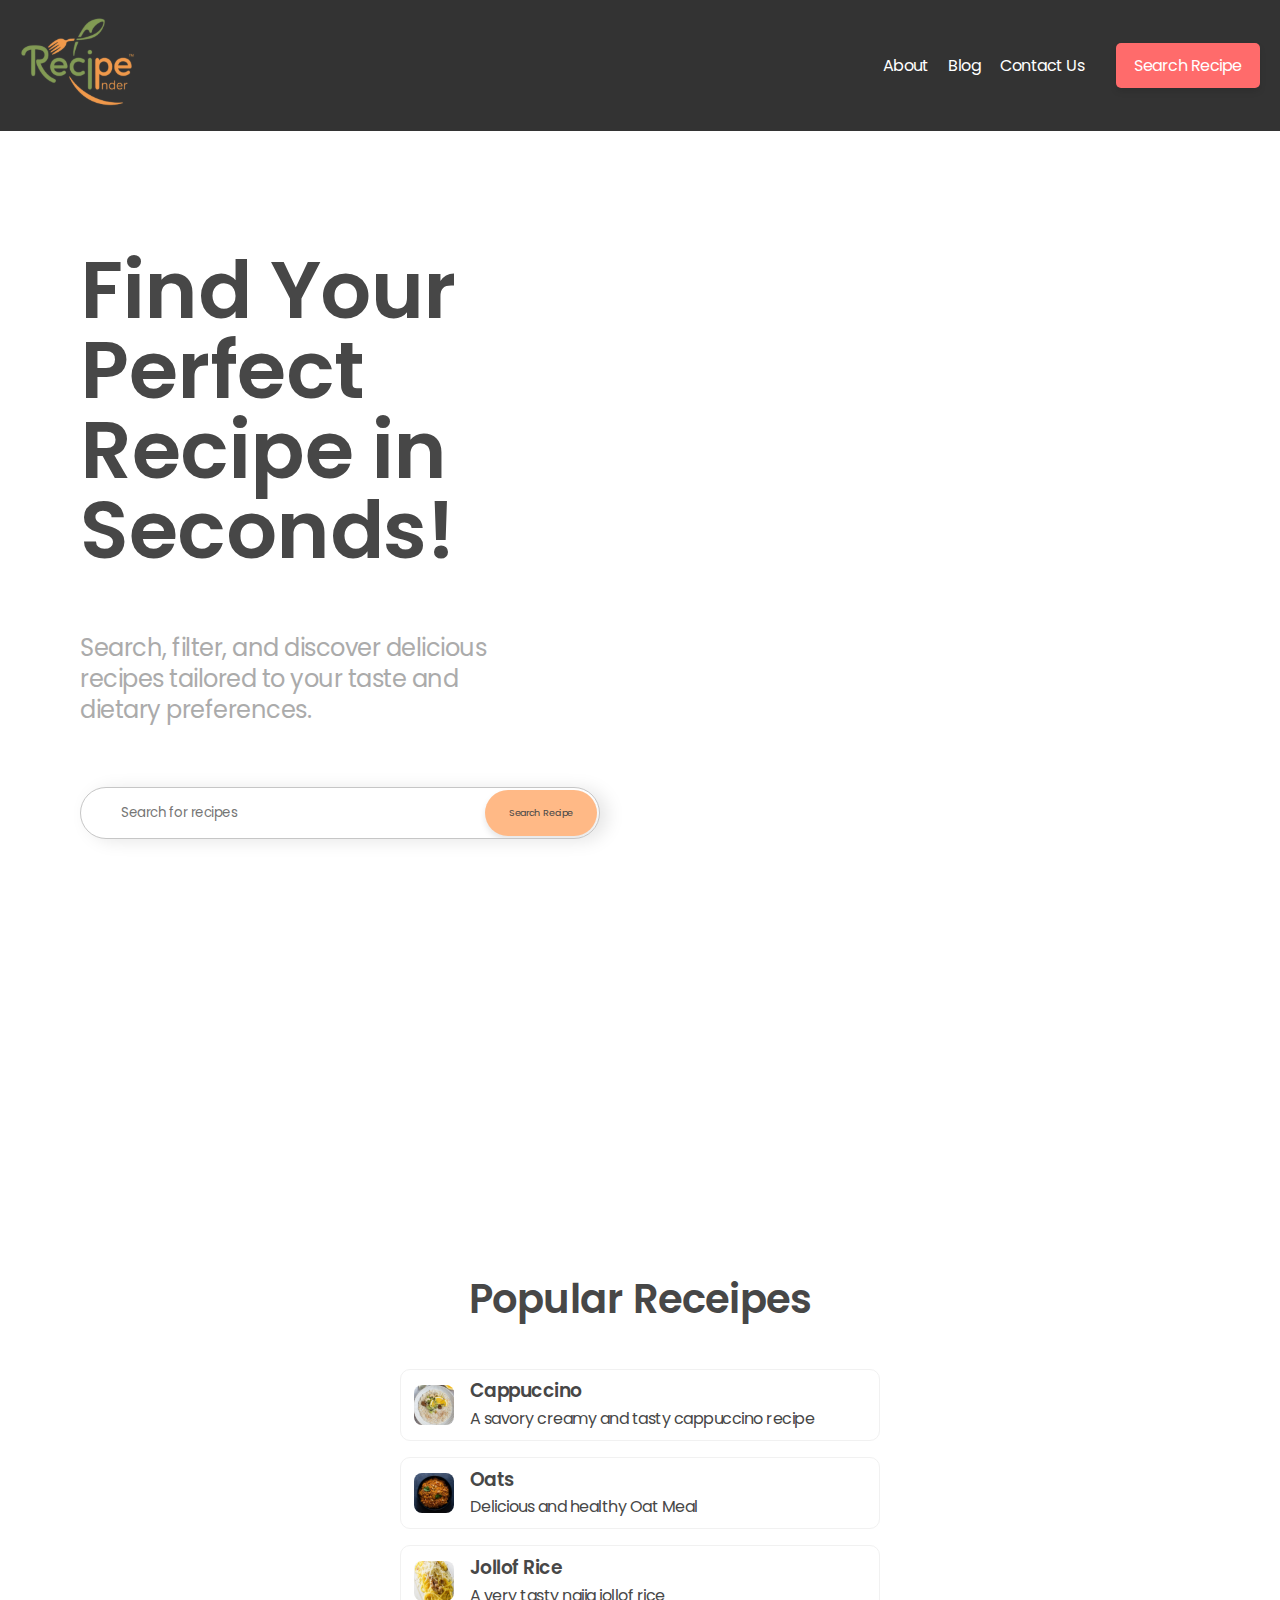
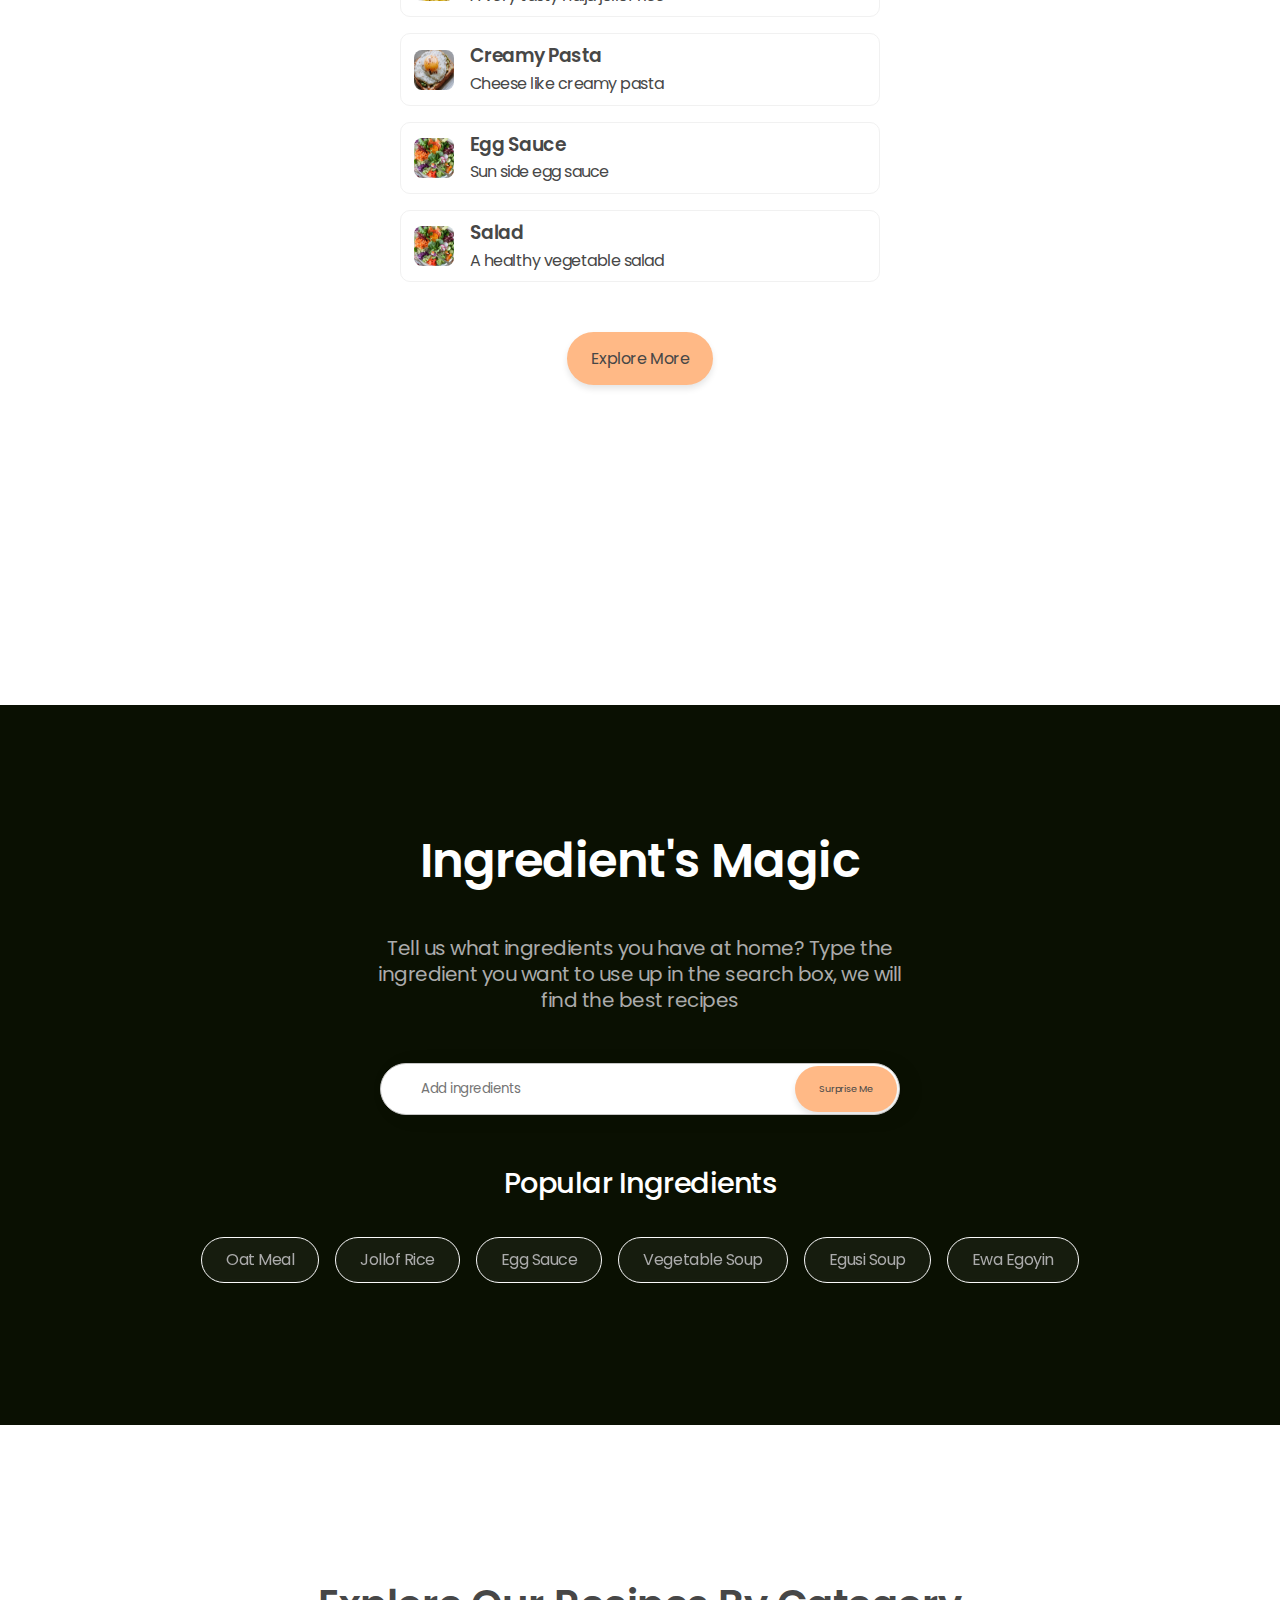
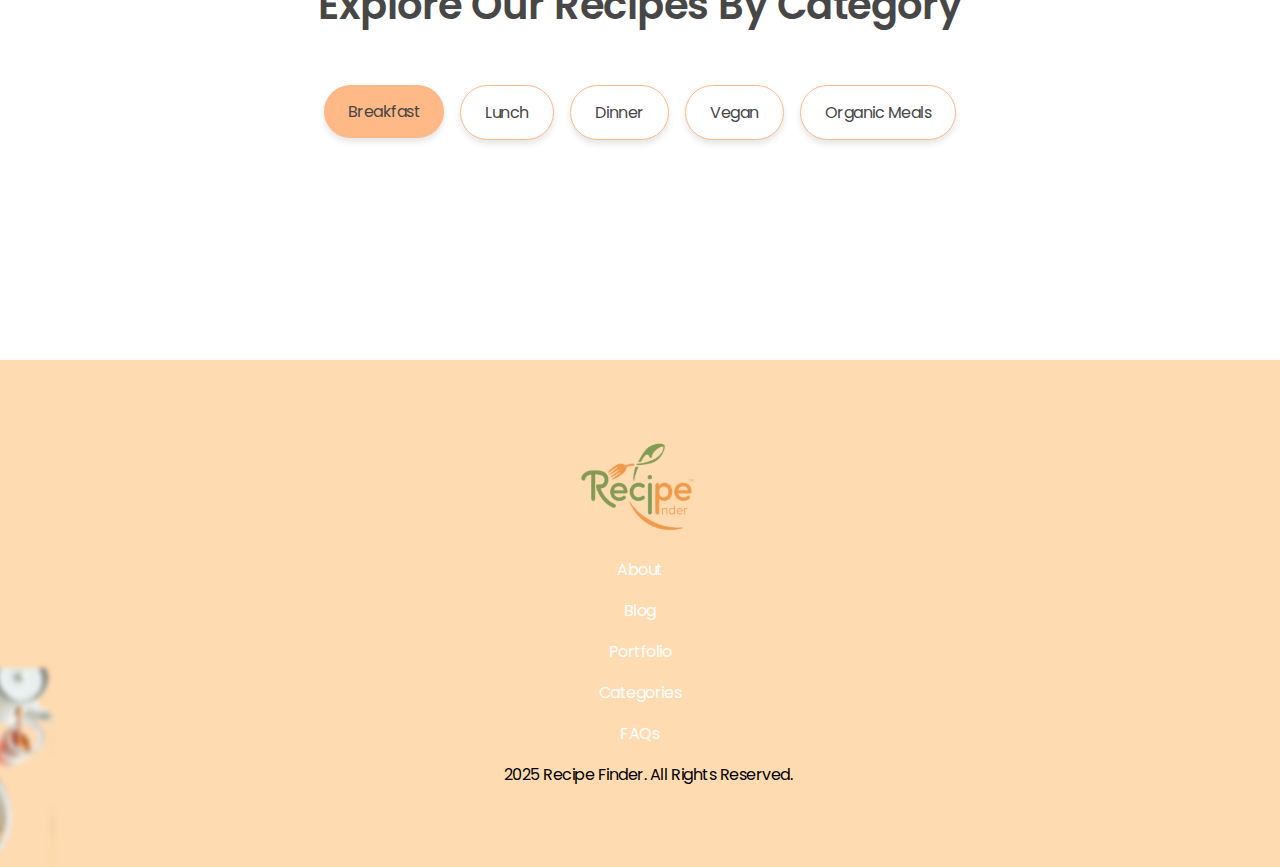
==== commit 6ed21651: "media query" ====
--- a/index.html
+++ b/index.html
@@ -139,7 +139,7 @@
                     </div>
 
                     <div class="recipe-chip">
-                        <img src="./images/img 7.svg" alt="recipe">
+                        <img src="./images/img 6.svg" alt="recipe">
                         
                         <div class="chip-content">
                             <h3>Salad</h3>
--- a/style.css
+++ b/style.css
@@ -84,6 +84,7 @@
 .nav-container-right {
     display: flex;
     align-items: center;
+    gap: 2rem;
 }
 
 .nav-link {
@@ -103,7 +104,7 @@
     border: none;
     padding: 10px 15px;
     cursor: pointer;
-    margin-left: 20px;
+    
     border-radius: 5px;
 }
 
@@ -114,10 +115,11 @@
     position: absolute;
     top: 60px;
     right: 0;
-    width: 200px;
+    width: auto;
     background: #222;
     padding: 15px;
     border-radius: 5px;
+    margin-right: 0.8rem;
 }
 
 .mobile-link {
@@ -159,6 +161,7 @@
     }
 
     .mobile-menu.active {
+        margin-right: 0.8rem;
         display: flex;
     }
 }
@@ -711,6 +714,7 @@
     }
 
     .search-button {
+        width: fit-content;
         font-size: 0.8rem;
     }
 
@@ -718,7 +722,13 @@
         padding: 5rem 1rem;
     }
 
+    .pop-recipe-section h2 {
+        font-size: 2rem;
+        
+    }
+
     .ingredient-section {
+        height: auto;
         padding: 1.25rem 1rem;
     }
 
@@ -781,4 +791,12 @@
     .menu-toggle {
         display: none;
     }
+}
+
+@media (min-width: 350px) {
+
+   .search-button{
+        width: fit-content;
+        font-size: 0.6rem;
+   }
 }